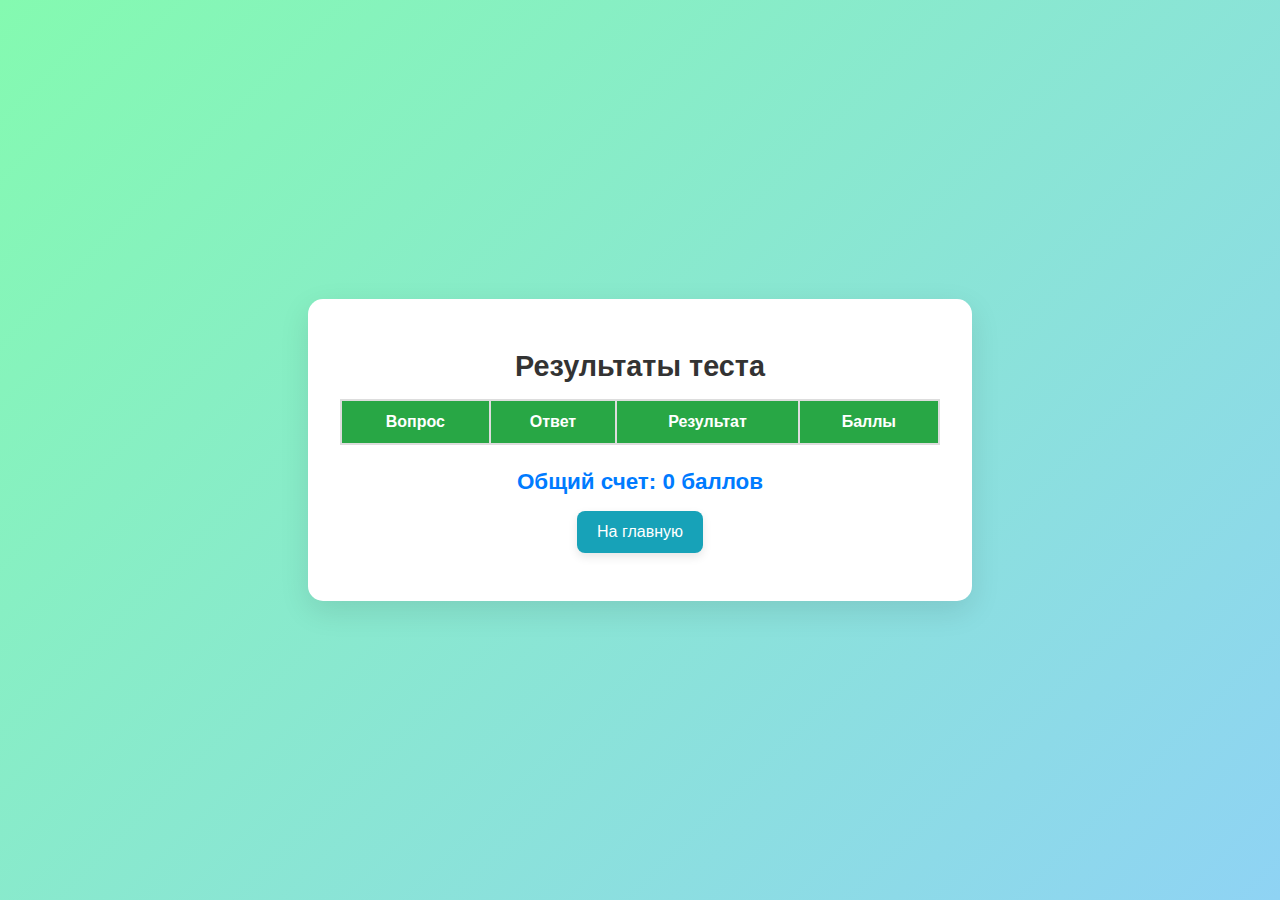
==== html/final.html @ d9677c2a "save all" ====
<!DOCTYPE html>
<html lang="ru">
<head>
  <meta charset="UTF-8">
  <meta name="viewport" content="width=device-width, initial-scale=1.0">
  <link rel="stylesheet" href="/styles/final.css">
  <script type="module" src="/scripts/final.js" defer></script>
  <title>Результаты</title>
</head>
<body>
<div class="container">
  <h1>Результаты теста</h1>
  <table>
    <thead>
    <tr>
      <th>Вопрос</th>
      <th>Ответ</th>
      <th>Результат</th>
      <th>Баллы</th>
    </tr>
    </thead>
    <tbody>
    </tbody>
  </table>
  <div class="total-score">Общий счет: 0 баллов(а)</div>
  <button class="home-btn">На главную</button>
</div>
</body>
</html>
---- styles/final.css ----
body {
    font-family: Arial, sans-serif;
    background: linear-gradient(135deg, #84fab0, #8fd3f4);
    display: flex;
    justify-content: center;
    align-items: center;
    height: 100vh;
    margin: 0;
}

.container {
    background: white;
    padding: 2rem;
    border-radius: 15px;
    box-shadow: 0 10px 30px rgba(0, 0, 0, 0.1);
    text-align: center;
    max-width: 600px;
    width: 100%;
}

h1 {
    font-size: 1.8rem;
    color: #333;
    margin-bottom: 1rem;
}

table {
    width: 100%;
    border-collapse: collapse;
    margin-bottom: 1.5rem;
}

th, td {
    padding: 12px;
    border: 2px solid #ddd;
    text-align: center;
}

th {
    background: #28a745;
    color: white;
}

.correct {
    background: #d4edda;
    color: #155724;
    font-weight: bold;
}

.incorrect {
    background: #f8d7da;
    color: #721c24;
    font-weight: bold;
}

.total-score {
    font-size: 1.4rem;
    font-weight: bold;
    color: #007bff;
    margin-bottom: 1rem;
}

.home-btn {
    background: #17a2b8;
    color: white;
    border: none;
    padding: 12px 20px;
    font-size: 1rem;
    border-radius: 8px;
    cursor: pointer;
    transition: background 0.3s, transform 0.2s;
    display: block;
    margin: 1rem auto;
    text-align: center;
    box-shadow: 0 4px 10px rgba(0, 0, 0, 0.1);
}

.home-btn:hover {
    background: #138496;
    transform: scale(1.05);
}
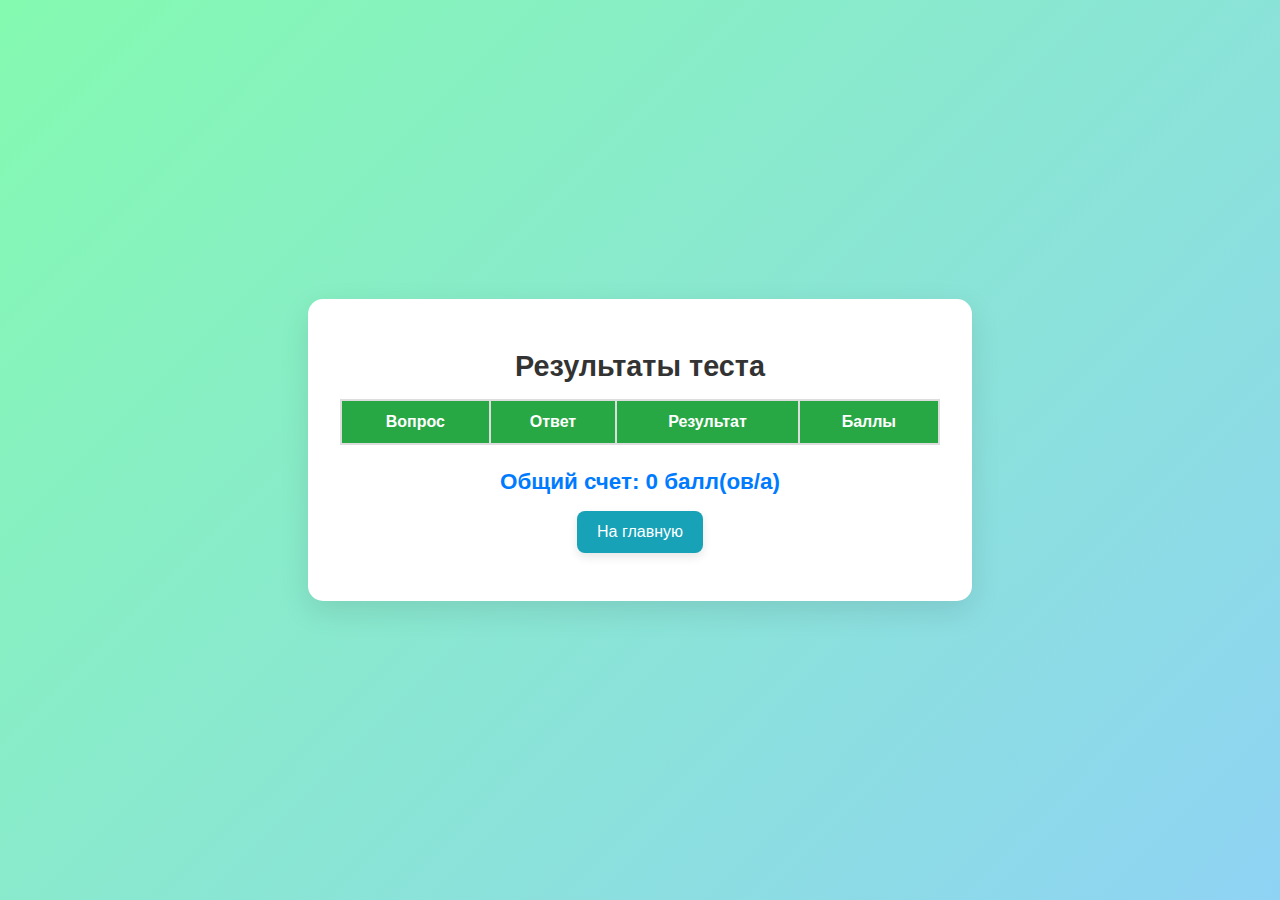
==== commit 0a6ff043: "edit sklonenie" ====
--- a/html/final.html
+++ b/html/final.html
@@ -22,7 +22,7 @@
     <tbody>
     </tbody>
   </table>
-  <div class="total-score">Общий счет: 0 баллов(а)</div>
+  <div class="total-score">Общий счет: 0 балл(ов/а)</div>
   <button class="home-btn">На главную</button>
 </div>
 </body>
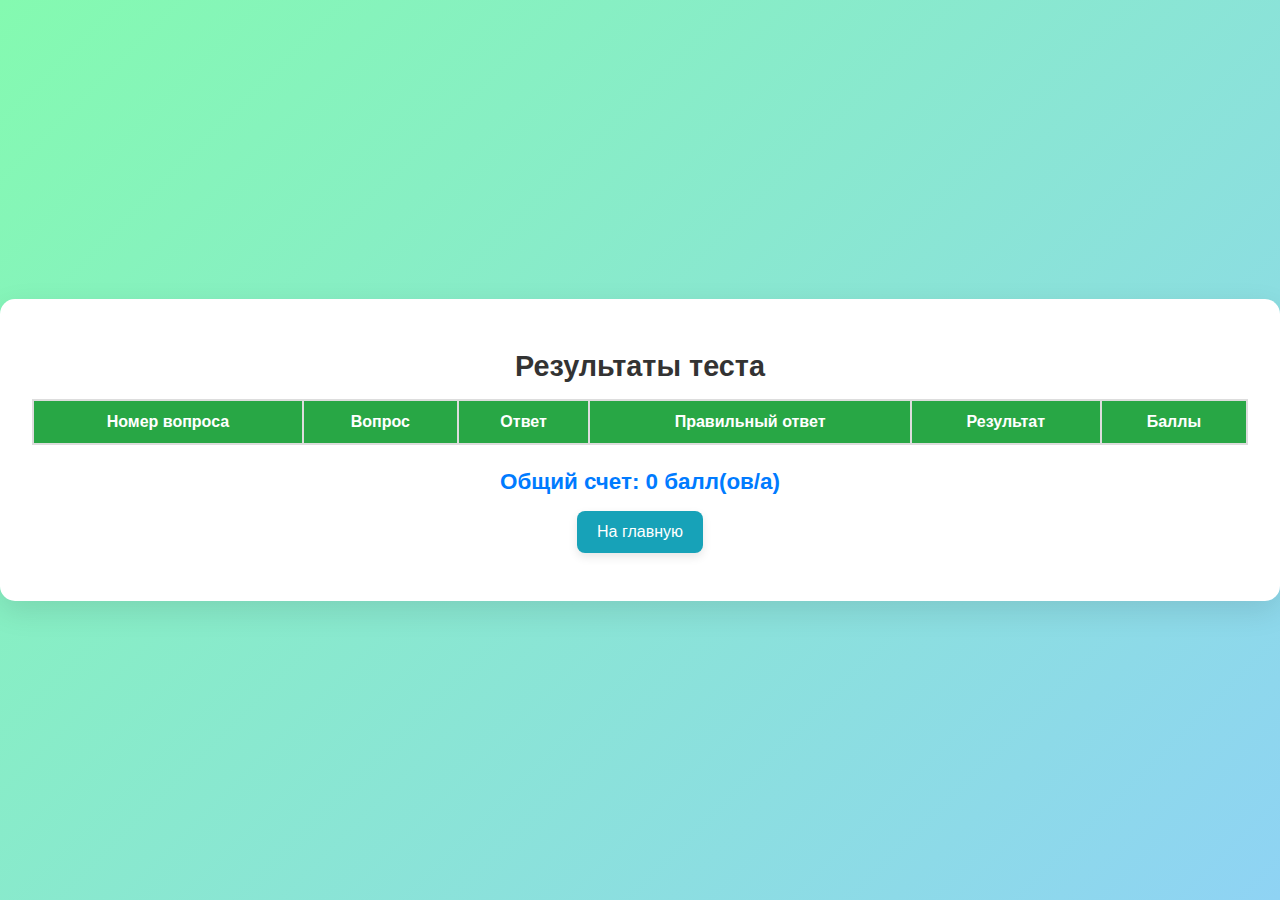
==== commit 5a44ef52: "edit bugs" ====
--- a/html/final.html
+++ b/html/final.html
@@ -13,8 +13,10 @@
   <table>
     <thead>
     <tr>
+      <th>Номер вопроса</th>
       <th>Вопрос</th>
       <th>Ответ</th>
+      <th>Правильный ответ</th>
       <th>Результат</th>
       <th>Баллы</th>
     </tr>
--- a/styles/final.css
+++ b/styles/final.css
@@ -78,4 +78,13 @@
 .home-btn:hover {
     background: #138496;
     transform: scale(1.05);
+}
+
+.container {
+    overflow-x: auto;
+    max-width: 100%;
+}
+
+table {
+    min-width: 600px;
 }